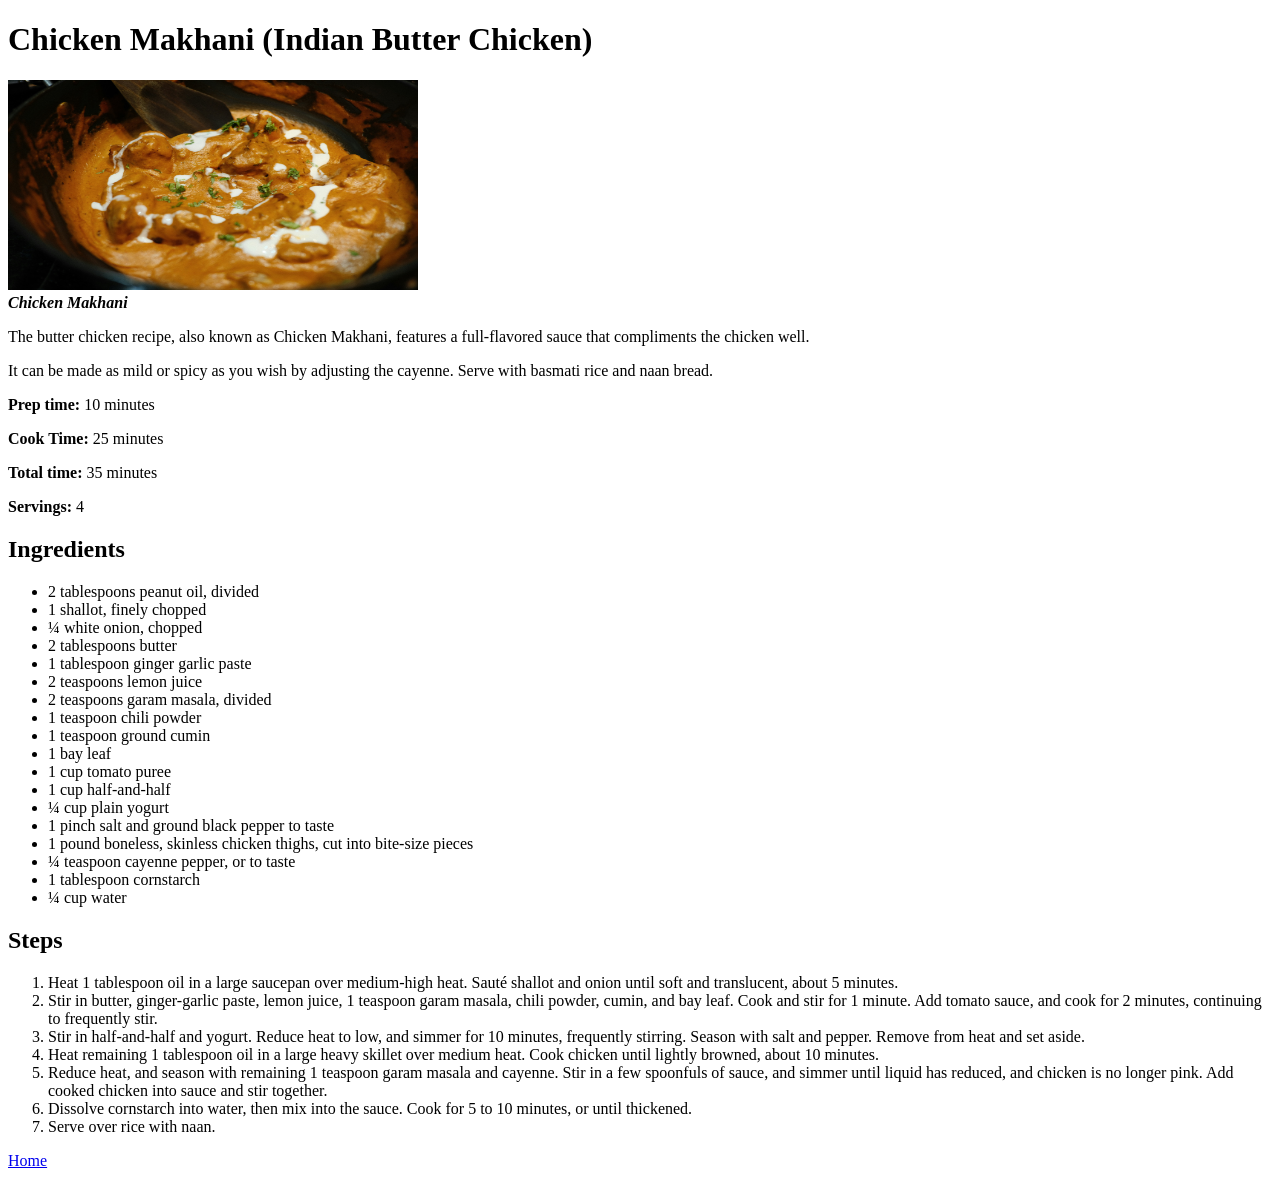
==== recipes/butter-chicken.html @ 5ebb0e58 "Add recipes HTML files" ====
<!DOCTYPE html>
<html lang="en">
<head>
    <meta charset="UTF-8">
    <meta name="viewport" content="width=device-width, initial-scale=1.0">
    <title>Butter Chicken</title>
</head>
<body>
    <h1>Chicken Makhani (Indian Butter Chicken)</h1>
    <img src="../recipes-images/butterchicken.jpg" alt="Chicken Makhani (Indian Butter Chicken)" height="210" width="410">
    <figcaption><em><strong>Chicken Makhani</strong></em></figcaption>
    <p>The butter chicken recipe, also known as Chicken Makhani, features a full-flavored sauce
        that compliments the chicken well.</p>
    <p>It can be made as mild or spicy as you wish by adjusting the cayenne. Serve with basmati rice and naan bread.</p>
    <p><strong>Prep time:</strong> 10 minutes</p>
    <p><strong>Cook Time:</strong> 25 minutes</p>
    <p><strong>Total time:</strong> 35 minutes</p>
    <p><strong>Servings:</strong> 4</p>

    <h2>Ingredients</h2>
    <ul>
        <li>2 tablespoons peanut oil, divided</li>
        <li>1 shallot, finely chopped</li>
        <li>¼ white onion, chopped</li>
        <li>2 tablespoons butter</li>
        <li>1 tablespoon ginger garlic paste</li>
        <li>2 teaspoons lemon juice</li>
        <li>2 teaspoons garam masala, divided</li>
        <li>1 teaspoon chili powder</li>
        <li>1 teaspoon ground cumin</li>
        <li>1 bay leaf</li>
        <li>1 cup tomato puree</li>
        <li>1 cup half-and-half</li>
        <li>¼ cup plain yogurt</li>
        <li>1 pinch salt and ground black pepper to taste</li>
        <li>1 pound boneless, skinless chicken thighs, cut into bite-size pieces</li>
        <li>¼ teaspoon cayenne pepper, or to taste</li>
        <li>1 tablespoon cornstarch</li>
        <li>¼ cup water</li>
    </ul>

    <h2>Steps</h2>
    <ol>
        <li>Heat 1 tablespoon oil in a large saucepan over medium-high heat. Sauté shallot and onion until soft and translucent, about 5 minutes.</li>
        <li>Stir in butter, ginger-garlic paste, lemon juice, 1 teaspoon garam masala, chili powder, cumin, and bay leaf. Cook and stir for 1 minute. Add tomato sauce, and cook for 2 minutes, continuing to frequently stir.</li>
        <li>Stir in half-and-half and yogurt. Reduce heat to low, and simmer for 10 minutes, frequently stirring. Season with salt and pepper. Remove from heat and set aside.</li>
        <li>Heat remaining 1 tablespoon oil in a large heavy skillet over medium heat. Cook chicken until lightly browned, about 10 minutes.</li>
        <li>Reduce heat, and season with remaining 1 teaspoon garam masala and cayenne. Stir in a few spoonfuls of sauce, and simmer until liquid has reduced, and chicken is no longer pink. Add cooked chicken into sauce and stir together.</li>
        <li>Dissolve cornstarch into water, then mix into the sauce. Cook for 5 to 10 minutes, or until thickened.</li>
        <li>Serve over rice with naan.</li>
    </ol>

    <p><a href="../index.html">Home</a></p>
</body>
</html>
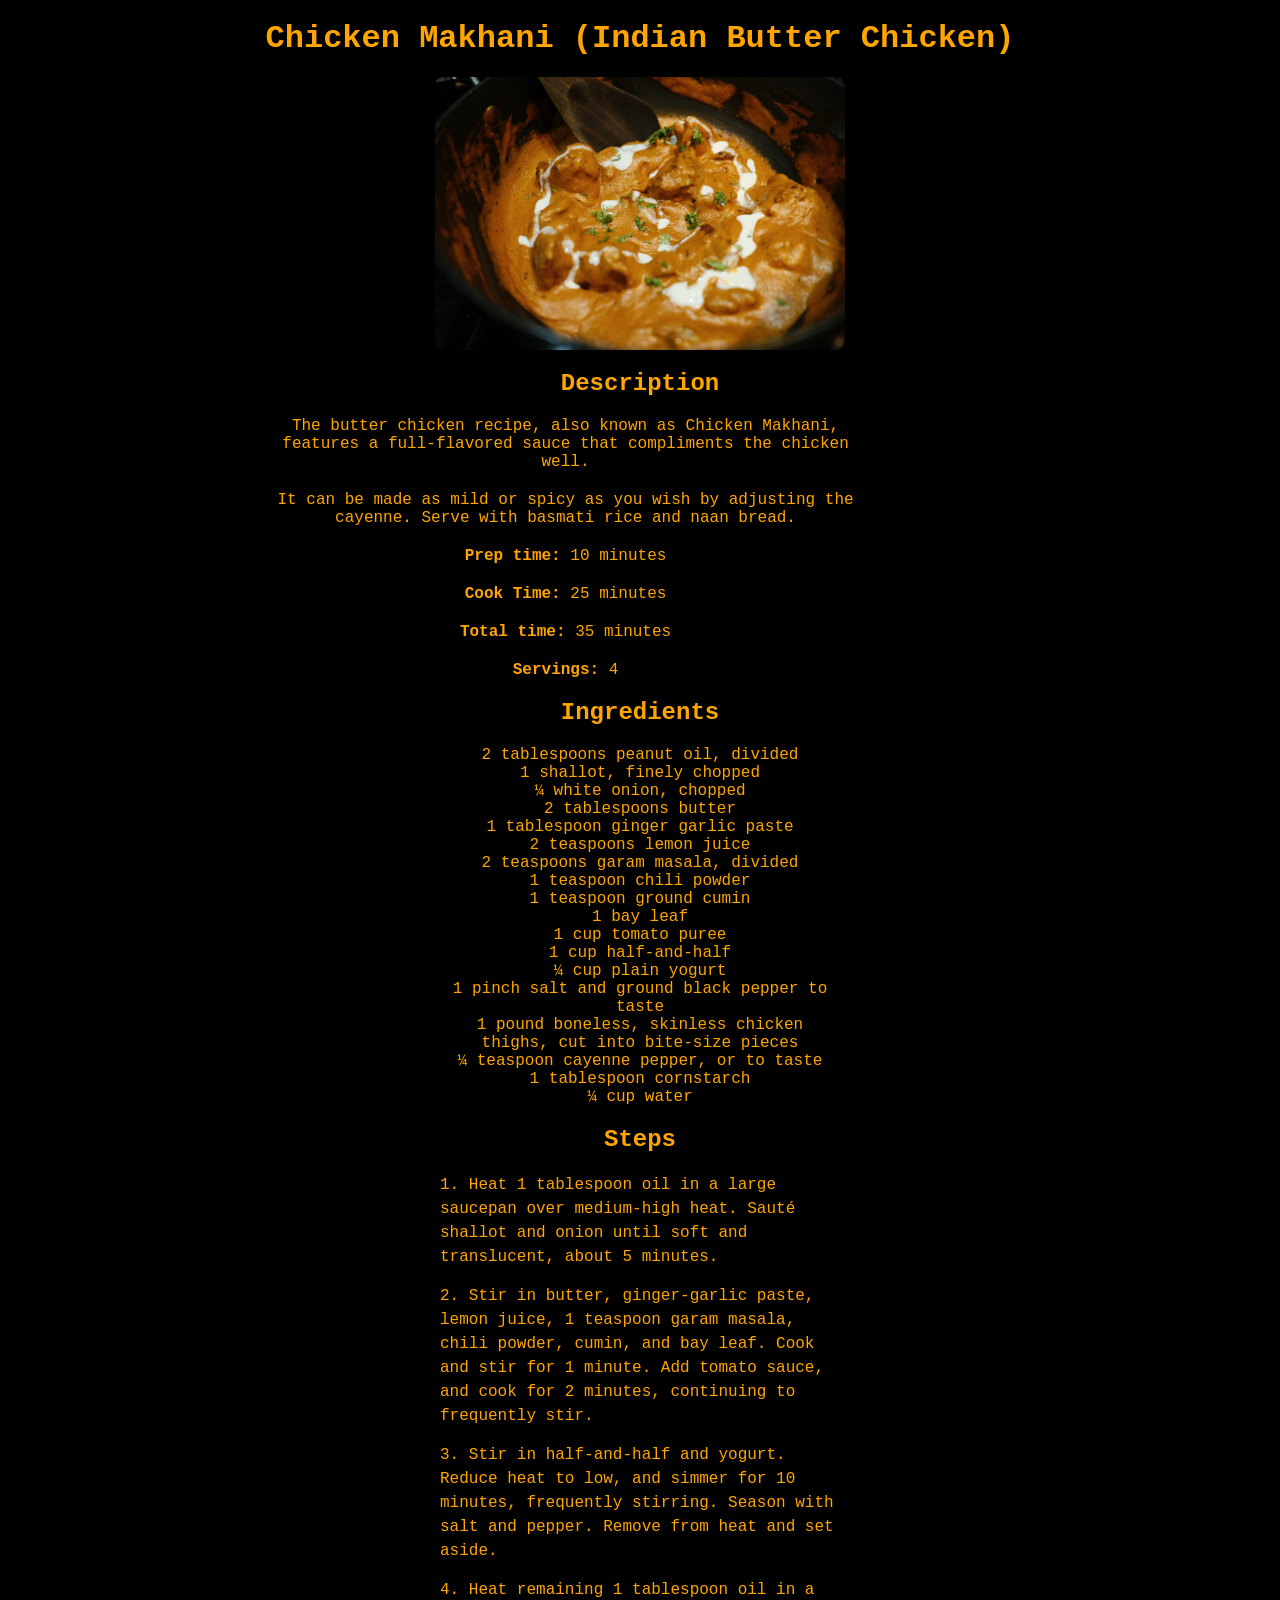
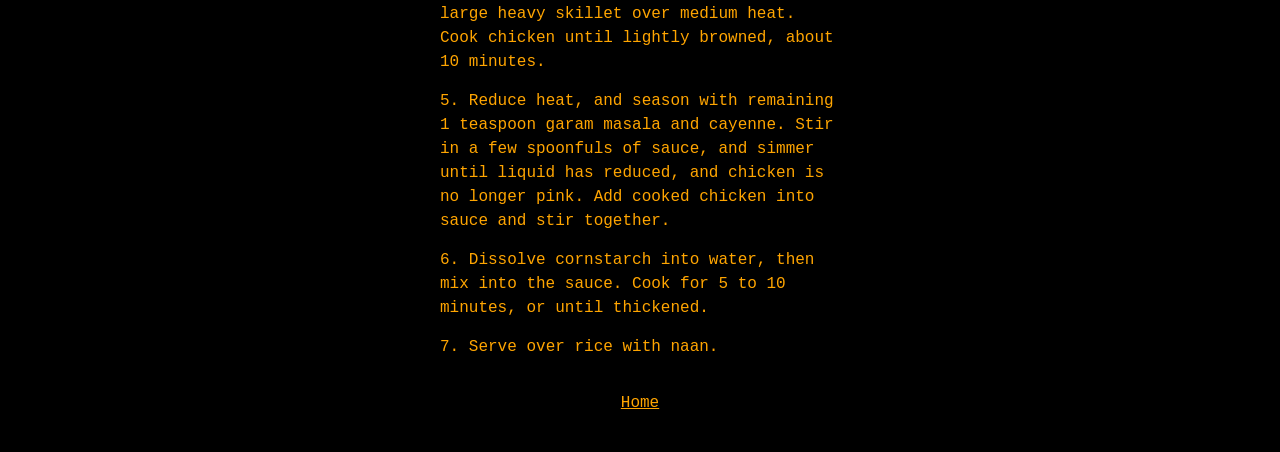
==== commit 573ec697: "links added for stylesheet" ====
--- a/recipes/butter-chicken.html
+++ b/recipes/butter-chicken.html
@@ -4,11 +4,13 @@
     <meta charset="UTF-8">
     <meta name="viewport" content="width=device-width, initial-scale=1.0">
     <title>Butter Chicken</title>
+    <link rel="stylesheet" href="style.css">
 </head>
 <body>
+    <div class="container">
     <h1>Chicken Makhani (Indian Butter Chicken)</h1>
     <img src="../recipes-images/butterchicken.jpg" alt="Chicken Makhani (Indian Butter Chicken)" height="210" width="410">
-    <figcaption><em><strong>Chicken Makhani</strong></em></figcaption>
+    <h2>Description</h2>
     <p>The butter chicken recipe, also known as Chicken Makhani, features a full-flavored sauce
         that compliments the chicken well.</p>
     <p>It can be made as mild or spicy as you wish by adjusting the cayenne. Serve with basmati rice and naan bread.</p>
@@ -16,7 +18,8 @@
     <p><strong>Cook Time:</strong> 25 minutes</p>
     <p><strong>Total time:</strong> 35 minutes</p>
     <p><strong>Servings:</strong> 4</p>
-
+    </div>
+    <div class="container">
     <h2>Ingredients</h2>
     <ul>
         <li>2 tablespoons peanut oil, divided</li>
@@ -38,6 +41,7 @@
         <li>1 tablespoon cornstarch</li>
         <li>¼ cup water</li>
     </ul>
+    </div>
 
     <h2>Steps</h2>
     <ol>
--- a/recipes/style.css
+++ b/recipes/style.css
@@ -0,0 +1,61 @@
+/* Dark theme for everything */
+* {
+    font-family: 'Courier New', Courier, monospace;
+    background-color: black;
+    color: orange;
+    margin: 0;
+    padding: 0;
+    box-sizing: border-box;
+}
+
+/* Center all headings */
+h1, h2, h3, h4, h5, h6 {
+    text-align: center;
+    margin-bottom: 20px;
+}
+
+/* Body container to center blocks */
+body {
+    display: flex;
+    flex-direction: column;   
+    align-items: center;      
+    font-family: Arial, sans-serif;
+    padding: 20px;
+}
+
+/* Paragraphs */
+p {
+    max-width: 600px;         
+    text-align: center ;         
+    margin-bottom: 20px;
+}
+
+/* Unordered list */
+ul {
+    list-style: none;
+    max-width: 400px;
+    text-align: center;         
+    margin-bottom: 20px;
+}
+
+/* Ordered list */
+ol {
+    list-style: decimal;
+    list-style-position: inside;
+    max-width: 400px;
+    text-align: left;         
+    margin-bottom: 20px;
+}
+
+/* Images */
+img {
+    display: block;           
+    margin: 20px auto;        
+    height: auto;             
+    border-radius: 8px;       
+}
+
+ol li{
+    margin-bottom: 15px;
+    line-height: 1.5;
+}
